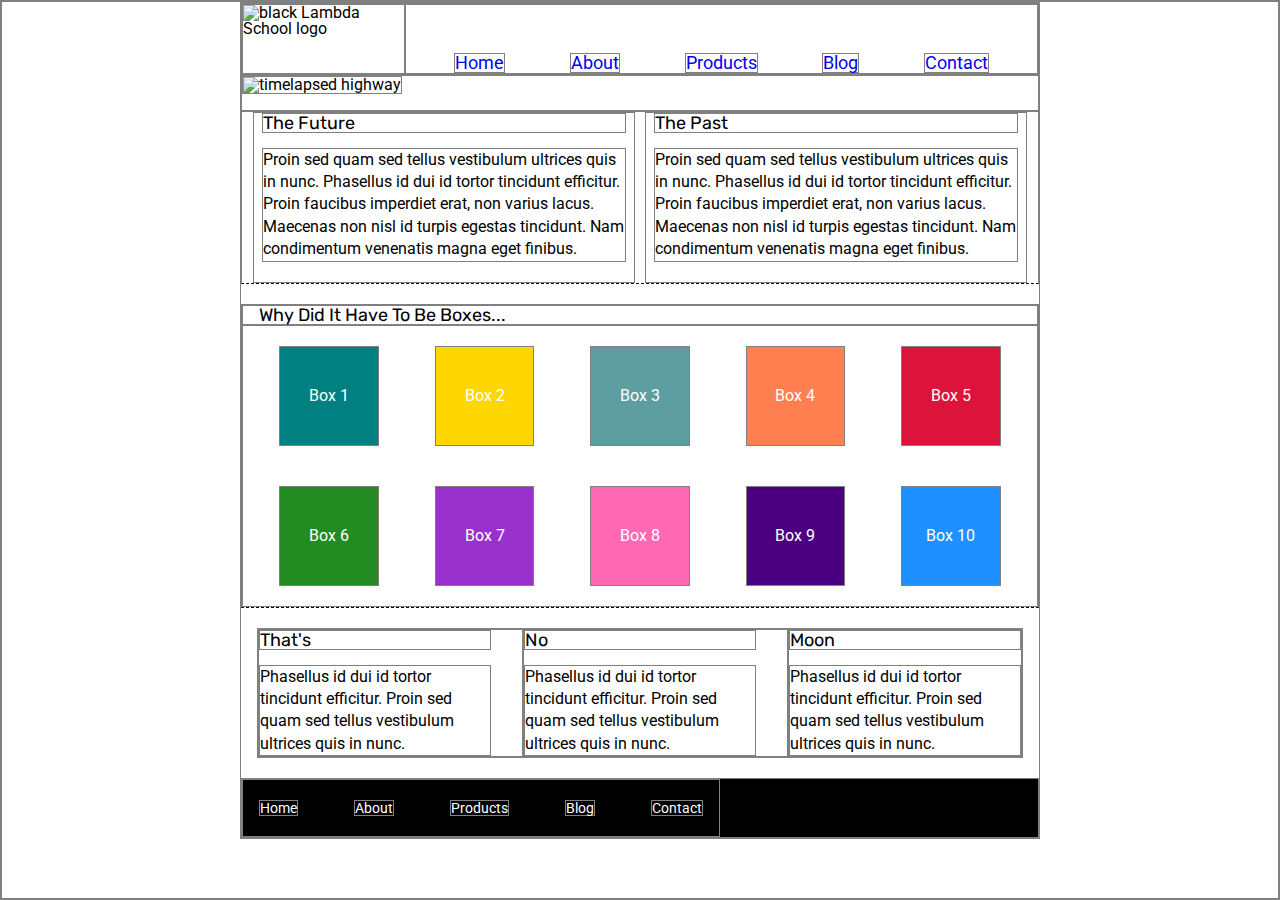
==== index.html @ ba4b600d "finished with index starting on about" ====
<!doctype html>

<html lang="en">
<head>
  <meta charset="utf-8">

  <title>Sprint Challenge - Home</title>

  <link href="https://fonts.googleapis.com/css?family=Roboto|Rubik" rel="stylesheet">
  <link rel="stylesheet" href="css/index.css">

</head>

<body>
    <div class="container">
        <header>
        <img src="img/lambda-black.png" alt="black Lambda School logo">
        <nav>
            <a href="#">Home</a>
            <a href="about.html">About</a>
            <a href="#">Products</a>
            <a href="#">Blog</a>
            <a href="#">Contact</a>
        </nav>
        </header> 
        <div>
        <img class="banner" src="img/jumbo.jpg" alt="timelapsed highway">
        </div>
        <section class="top-content">
            <div class="text-container">
                <h2>The Future</h2>
                <p>Proin sed quam sed tellus vestibulum ultrices quis in nunc. Phasellus id dui id tortor tincidunt efficitur. Proin faucibus imperdiet erat, non varius lacus. Maecenas non nisl id turpis egestas tincidunt. Nam condimentum venenatis magna eget finibus.</p>
            </div>
            <div class="text-container">
                <h2>The Past</h2>
                <p>Proin sed quam sed tellus vestibulum ultrices quis in nunc. Phasellus id dui id tortor tincidunt efficitur. Proin faucibus imperdiet erat, non varius lacus. Maecenas non nisl id turpis egestas tincidunt. Nam condimentum venenatis magna eget finibus.</p>
            </div>
        </section>
        
        <section class="middle-content">
        
            <h2>Why Did It Have To Be Boxes...</h2>
            
            <div class="boxes">
                <div class="box box1">Box 1</div>
                <div class="box box2">Box 2</div>
                <div class="box box3">Box 3</div>
                <div class="box box4">Box 4</div>
                <div class="box box5">Box 5</div>
                <div class="box box6">Box 6</div>
                <div class="box box7">Box 7</div>
                <div class="box box8">Box 8</div>
                <div class="box box9">Box 9</div>
                <div class="box box10">Box 10</div>
            </div>
        
        </section>

        <section class="bottom-content">

            <div class="text-container">
                <h2>That's</h2>
                <p>Phasellus id dui id tortor tincidunt efficitur. Proin sed quam sed tellus vestibulum ultrices quis in nunc.</p>
            </div>
            <div class="text-container">
                <h2>No</h2>
                <p>Phasellus id dui id tortor tincidunt efficitur. Proin sed quam sed tellus vestibulum ultrices quis in nunc.</p>
            </div>
            <div class="text-container">
                <h2>Moon</h2>
                <p>Phasellus id dui id tortor tincidunt efficitur. Proin sed quam sed tellus vestibulum ultrices quis in nunc.</p>
            </div>

        </section>
        
        <footer>
            <nav>
                <a href="#">Home</a>
                <a href="#">About</a>
                <a href="#">Products</a>
                <a href="#">Blog</a>
                <a href="#">Contact</a>
            </nav>
        </footer>
    </div><!-- container -->        
</body>
</html>
---- css/index.css ----
/* http://meyerweb.com/eric/tools/css/reset/ 
   v2.0 | 20110126
   License: none (public domain)
*/

html, body, div, span, applet, object, iframe,
h1, h2, h3, h4, h5, h6, p, blockquote, pre,
a, abbr, acronym, address, big, cite, code,
del, dfn, em, img, ins, kbd, q, s, samp,
small, strike, strong, sub, sup, tt, var,
b, u, i, center,
dl, dt, dd, ol, ul, li,
fieldset, form, label, legend,
table, caption, tbody, tfoot, thead, tr, th, td,
article, aside, canvas, details, embed, 
figure, figcaption, footer, header, hgroup, 
menu, nav, output, ruby, section, summary,
time, mark, audio, video {
	margin: 0;
	padding: 0;
	font-size: 100%;
	font: inherit;
	vertical-align: baseline;
}
/* HTML5 display-role reset for older browsers */
article, aside, details, figcaption, figure, 
footer, header, hgroup, menu, nav, section {
	display: block;
}
body {
	line-height: 1;
}
ol, ul {
	list-style: none;
}
blockquote, q {
	quotes: none;
}
blockquote:before, blockquote:after,
q:before, q:after {
	content: '';
	content: none;
}
table {
	border-collapse: collapse;
	border-spacing: 0;
}

* {
    box-sizing: border-box;
    border: 1px solid gray;
}

html, body {
    height: 100%;
    font-family: 'Roboto', sans-serif;
    border: 1px solid gray;
}

h1, h2, h3, h4, h5 {
    font-size: 18px;
    margin-bottom: 15px;
    font-family: 'Rubik', sans-serif;
}

p {
    line-height: 1.4;
}

.container {
    width: 800px;
    margin: 0 auto;
}

/* header */
header{
    display: flex;

}

/* header img{
width: 50px;
} */

header nav {
    display: flex;
    justify-content: space-around;
    align-items: center;
    padding: 20px 2%;
    font-size: 18px;
    width: 100%;
    color: #000;
    padding-top: 6%;
    padding-bottom: 0%;
    /* margin-top: 4%; */
}

nav, a {
    text-decoration: none;
}

/* top section */

.banner {
    width: 100%;
    margin-bottom: 2%;
}

text-container h2 {
    margin-top: 4%;
}

.top-content {
    display: flex;
    flex-wrap: wrap;
    justify-content: space-evenly;
    margin-bottom: 20px;
    border-bottom: 1px dashed black;
}

.top-content .text-container {
    width: 48%;
    padding: 0 1%;
    padding-bottom: 20px;  
}

/* middle section */

.middle-content {
    margin-bottom: 20px;
    border-bottom: 1px dashed black;
}

.middle-content h2 {
    padding: 0 2%;
    margin-bottom: 0;
}

.middle-content .boxes {
    display: flex;
    flex-wrap: wrap;
    justify-content: space-evenly;
}

.middle-content .boxes .box {
    width: 12.5%;
    height: 100px;
    /* background: black; */
    margin: 20px 2.5%;
    color: white;
    display: flex;
    align-items: center;
    justify-content: center;
}

/* boxes */

.box1{
background: teal;
}

.box2{
    background: gold;
}

.box3{
    background: cadetblue;
}

.box4{
    background:coral ;
}

.box5{
    background: crimson;
}

.box6{
    background: forestgreen;
}

.box7{
    background: darkorchid;
}

.box8{
    background: hotpink;
}

.box9{
    background:indigo ;
}

.box10{
    background: dodgerblue;
}

/* bottom section */

.bottom-content {
    display: flex;
    margin: 0 2% 20px;
    justify-content: space-around;
}

.bottom-content .text-container {
    padding-right: 4%;
}

.bottom-content .text-container:last-child {
    padding-right: 0;
}

/* footer */

footer {
    width: 100%;
    background: black;
}

footer nav {
    width: 60%;
    display: flex;
    justify-content: space-between;
    align-items: center;
    padding: 20px 2%;
    font-size: 14px;
}

footer nav a {
    color: white;
    text-decoration: none;
}
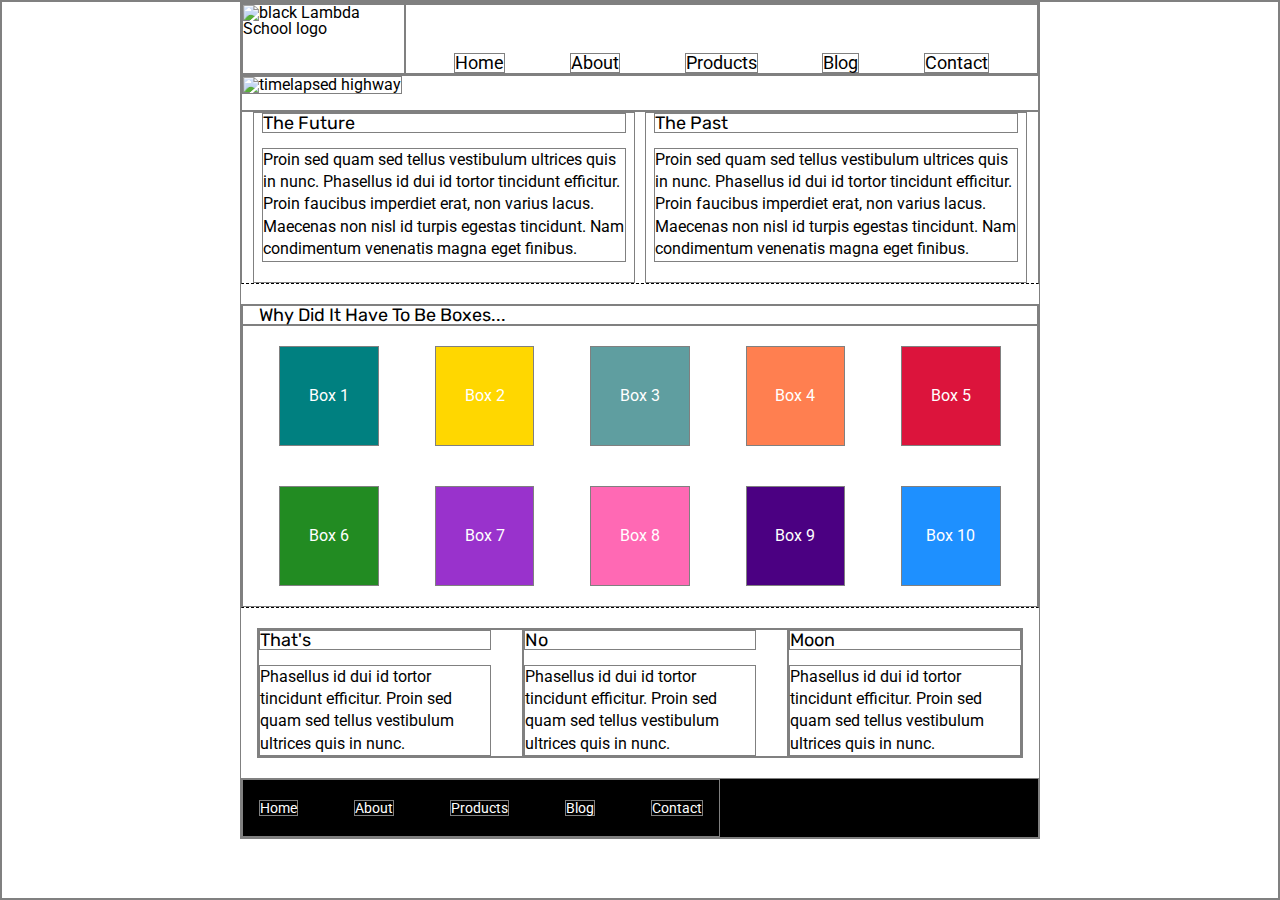
==== commit 31bc7215: "improved about page but not finished" ====
--- a/index.html
+++ b/index.html
@@ -13,7 +13,7 @@
 
 <body>
     <div class="container">
-        <header>
+        <header class="headerHome">
         <img src="img/lambda-black.png" alt="black Lambda School logo">
         <nav>
             <a href="#">Home</a>
--- a/css/index.css
+++ b/css/index.css
@@ -89,7 +89,7 @@
     padding: 20px 2%;
     font-size: 18px;
     width: 100%;
-    color: #000;
+    
     padding-top: 6%;
     padding-bottom: 0%;
     /* margin-top: 4%; */
@@ -97,6 +97,7 @@
 
 nav, a {
     text-decoration: none;
+    color: #000;
 }
 
 /* top section */
@@ -106,9 +107,11 @@
     margin-bottom: 2%;
 }
 
-text-container h2 {
+
+
+/* text-container h2 {
     margin-top: 4%;
-}
+} */
 
 .top-content {
     display: flex;
@@ -232,3 +235,72 @@
     text-decoration: none;
 }
 
+/* about section */
+
+
+.aboutHeader{
+    width: 50%;
+    display: flex;
+    
+    border: 3px solid green;
+    /* justify-content: center; */
+}
+
+.aboutNav{
+    width: 50%;
+    border: 3px solid red;
+}
+
+.bannerDiv{
+    display: flex;
+    justify-content: center;
+}
+
+.aboutBanner{
+    width: 40%;
+    align-items: center;
+
+}
+
+/* about middle */
+.cards{
+    display: flex;
+    flex-wrap: wrap;
+    width: 100%;
+    max-height: 100%;
+}
+
+h3 {
+    width:40%;
+}
+
+.pA{
+    width:40%;
+}
+
+/* figure img {
+    width:45%;
+}
+
+figcaption{
+    width: 45%; */
+/* }
+.strategy{
+    display: flex;
+    flex-direction: column;
+}
+
+.how{
+    display: flex;
+    flex-direction: column;
+}
+
+.places{
+    display: flex;
+    flex-direction: column;
+}
+
+.collab{
+    display: flex;
+    flex-direction: column;
+} */
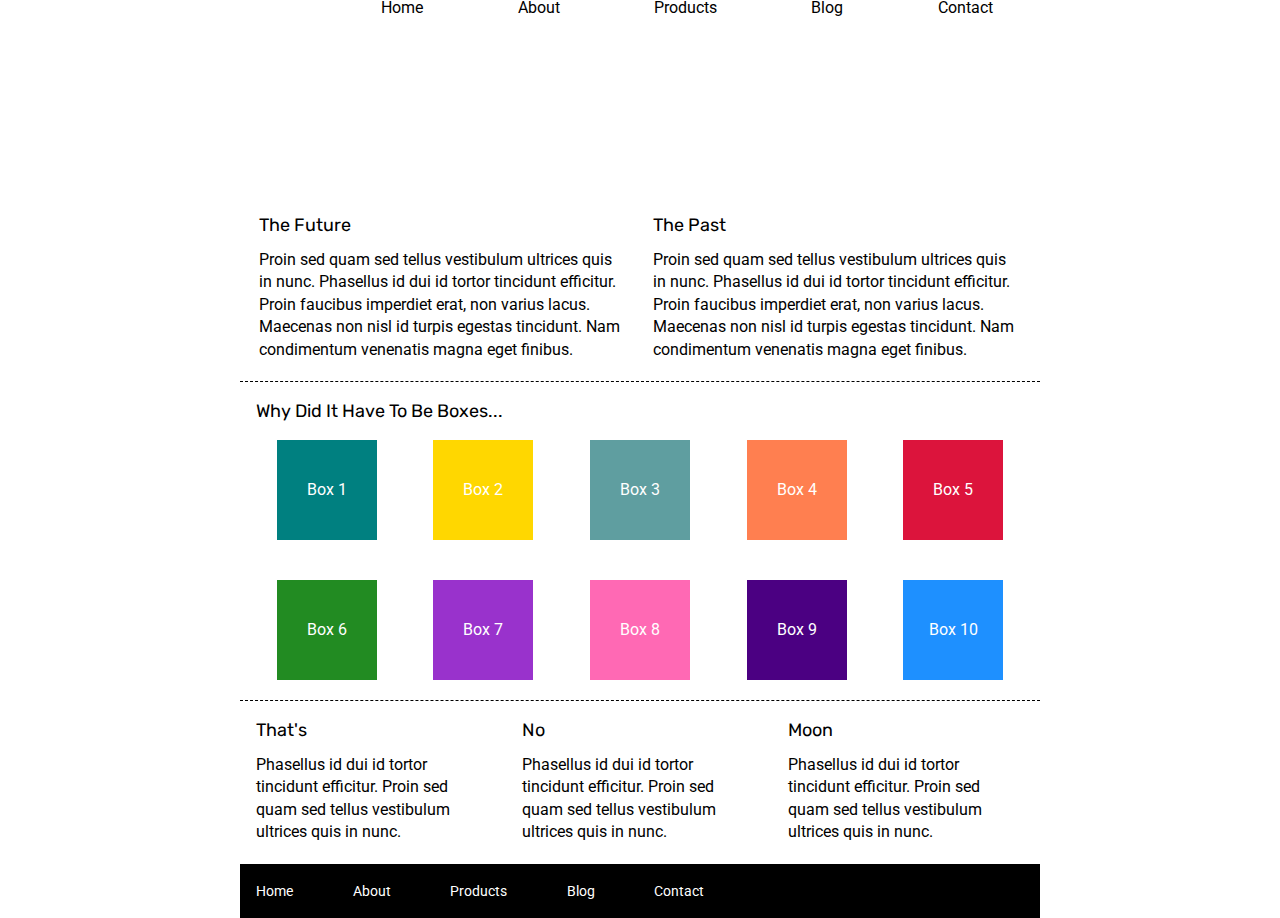
==== commit b22a9d47: "completed part one" ====
--- a/index.html
+++ b/index.html
@@ -13,20 +13,16 @@
 
 <body>
     <div class="container">
-        <header class="headerHome">
-        <img src="img/lambda-black.png" alt="black Lambda School logo">
-        <nav>
-            <a href="#">Home</a>
-            <a href="about.html">About</a>
-            <a href="#">Products</a>
-            <a href="#">Blog</a>
-            <a href="#">Contact</a>
+        <nav class="top">
+            <img src="/img/lambda-black.png" alt="">
+            <a href="index.html" target="_blank">Home</a>
+            <a href="about.html" target="_blank">About</a>
+            <a href="#" target="_blank">Products</a>
+            <a href="#" target="_blank">Blog</a>
+            <a href="#" target="_blank">Contact</a>
         </nav>
-        </header> 
-        <div>
-        <img class="banner" src="img/jumbo.jpg" alt="timelapsed highway">
-        </div>
         <section class="top-content">
+            <div class="topPic"></div>
             <div class="text-container">
                 <h2>The Future</h2>
                 <p>Proin sed quam sed tellus vestibulum ultrices quis in nunc. Phasellus id dui id tortor tincidunt efficitur. Proin faucibus imperdiet erat, non varius lacus. Maecenas non nisl id turpis egestas tincidunt. Nam condimentum venenatis magna eget finibus.</p>
@@ -74,7 +70,7 @@
         </section>
         
         <footer>
-            <nav>
+            <nav class="bottom">
                 <a href="#">Home</a>
                 <a href="#">About</a>
                 <a href="#">Products</a>
--- a/css/index.css
+++ b/css/index.css
@@ -18,7 +18,7 @@
 time, mark, audio, video {
 	margin: 0;
 	padding: 0;
-	font-size: 100%;
+	font-size: 62.5%;
 	font: inherit;
 	vertical-align: baseline;
 }
@@ -48,13 +48,12 @@
 
 * {
     box-sizing: border-box;
-    border: 1px solid gray;
+    /* border: 2px solid black; */
 }
 
 html, body {
     height: 100%;
     font-family: 'Roboto', sans-serif;
-    border: 1px solid gray;
 }
 
 h1, h2, h3, h4, h5 {
@@ -72,53 +71,23 @@
     margin: 0 auto;
 }
 
-/* header */
-header{
-    display: flex;
-
-}
-
-/* header img{
-width: 50px;
-} */
-
-header nav {
-    display: flex;
-    justify-content: space-around;
-    align-items: center;
-    padding: 20px 2%;
-    font-size: 18px;
-    width: 100%;
-    
-    padding-top: 6%;
-    padding-bottom: 0%;
-    /* margin-top: 4%; */
-}
-
-nav, a {
-    text-decoration: none;
-    color: #000;
-}
-
-/* top section */
-
-.banner {
-    width: 100%;
-    margin-bottom: 2%;
-}
-
-
-
-/* text-container h2 {
-    margin-top: 4%;
-} */
-
 .top-content {
     display: flex;
     flex-wrap: wrap;
     justify-content: space-evenly;
     margin-bottom: 20px;
     border-bottom: 1px dashed black;
+    width: 100%;
+}
+.top{
+    display:flex;
+    justify-content:space-around;
+    align-items: flex-end;
+}
+.top a{
+    color:black;
+    text-decoration: none;
+    
 }
 
 .top-content .text-container {
@@ -126,8 +95,15 @@
     padding: 0 1%;
     padding-bottom: 20px;  
 }
+.topPic{
+    background:url(/img/jumbo.jpg);
+    background-repeat: no-repeat;
+    background-position: center;
+    width: 100%;
+    height: 200px;
+    
+}
 
-/* middle section */
 
 .middle-content {
     margin-bottom: 20px;
@@ -155,51 +131,36 @@
     align-items: center;
     justify-content: center;
 }
-
-/* boxes */
-
 .box1{
-background: teal;
+    background: teal;
 }
-
 .box2{
-    background: gold;
+    background:gold;
 }
-
 .box3{
     background: cadetblue;
 }
-
 .box4{
-    background:coral ;
+    background:coral;
 }
-
 .box5{
-    background: crimson;
+    background:crimson;
 }
-
 .box6{
     background: forestgreen;
 }
-
 .box7{
-    background: darkorchid;
+    background:darkorchid;
 }
-
 .box8{
     background: hotpink;
 }
-
 .box9{
-    background:indigo ;
+    background:indigo;
 }
-
 .box10{
-    background: dodgerblue;
+    background:dodgerblue;
 }
-
-/* bottom section */
-
 .bottom-content {
     display: flex;
     margin: 0 2% 20px;
@@ -213,8 +174,6 @@
 .bottom-content .text-container:last-child {
     padding-right: 0;
 }
-
-/* footer */
 
 footer {
     width: 100%;
@@ -233,74 +192,4 @@
 footer nav a {
     color: white;
     text-decoration: none;
-}
-
-/* about section */
-
-
-.aboutHeader{
-    width: 50%;
-    display: flex;
-    
-    border: 3px solid green;
-    /* justify-content: center; */
-}
-
-.aboutNav{
-    width: 50%;
-    border: 3px solid red;
-}
-
-.bannerDiv{
-    display: flex;
-    justify-content: center;
-}
-
-.aboutBanner{
-    width: 40%;
-    align-items: center;
-
-}
-
-/* about middle */
-.cards{
-    display: flex;
-    flex-wrap: wrap;
-    width: 100%;
-    max-height: 100%;
-}
-
-h3 {
-    width:40%;
-}
-
-.pA{
-    width:40%;
-}
-
-/* figure img {
-    width:45%;
-}
-
-figcaption{
-    width: 45%; */
-/* }
-.strategy{
-    display: flex;
-    flex-direction: column;
-}
-
-.how{
-    display: flex;
-    flex-direction: column;
-}
-
-.places{
-    display: flex;
-    flex-direction: column;
-}
-
-.collab{
-    display: flex;
-    flex-direction: column;
-} */
+}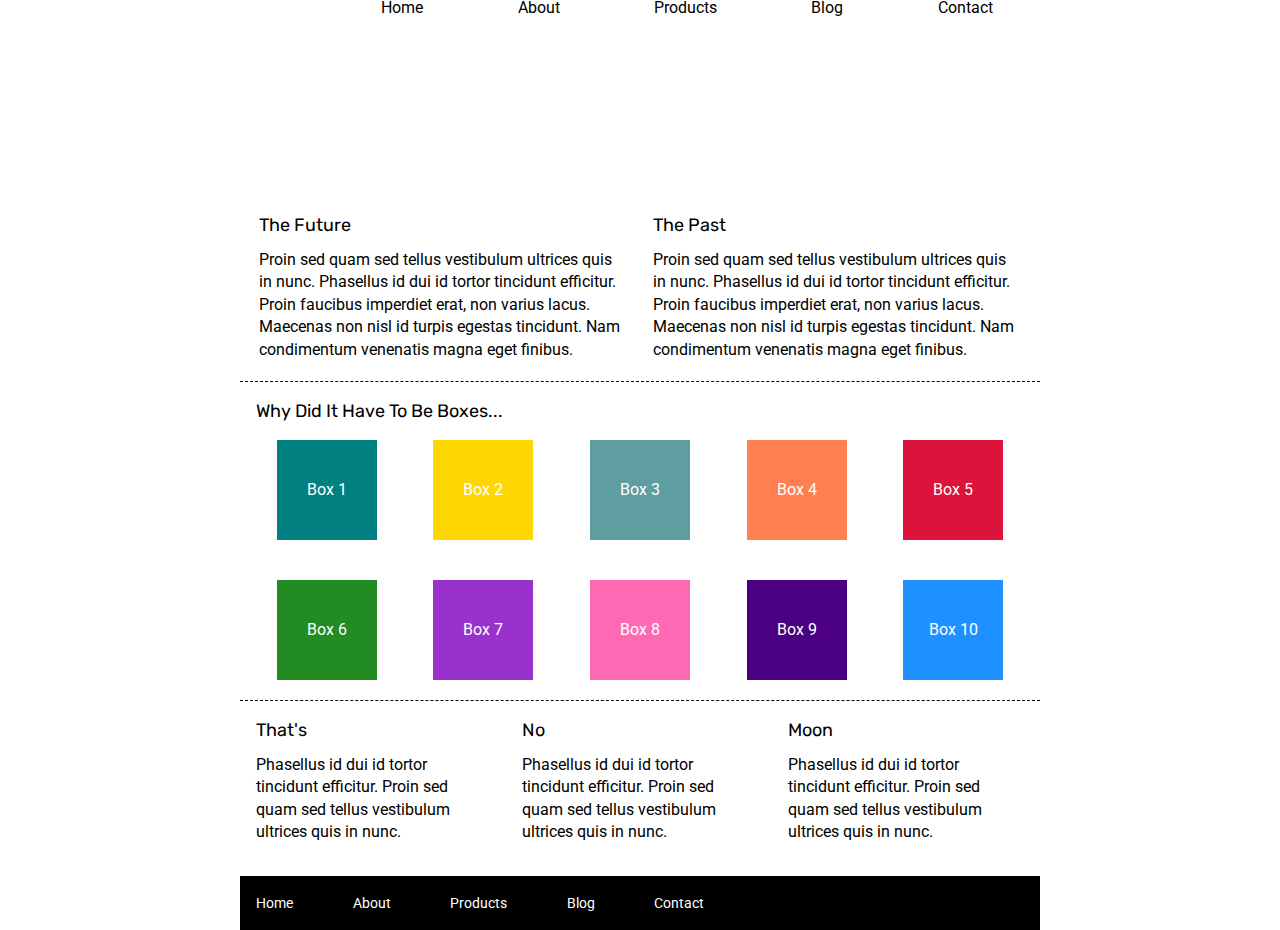
==== commit 5be64354: "completed 2 stretch goals and the study questions" ====
--- a/index.html
+++ b/index.html
@@ -1,83 +1,101 @@
-<!doctype html>
+<!DOCTYPE html>
 
 <html lang="en">
-<head>
-  <meta charset="utf-8">
+  <head>
+    <meta charset="utf-8" />
 
-  <title>Sprint Challenge - Home</title>
+    <title>Sprint Challenge - Home</title>
 
-  <link href="https://fonts.googleapis.com/css?family=Roboto|Rubik" rel="stylesheet">
-  <link rel="stylesheet" href="css/index.css">
+    <link
+      href="https://fonts.googleapis.com/css?family=Roboto|Rubik"
+      rel="stylesheet"
+    />
+    <link rel="stylesheet" href="css/index.css" />
+  </head>
 
-</head>
+  <body>
+    <div class="container">
+      <nav class="top">
+        <img src="/img/lambda-black.png" alt="" />
+        <a href="index.html" target="_blank">Home</a>
+        <a href="about.html" target="_blank">About</a>
+        <a href="#" target="_blank">Products</a>
+        <a href="#" target="_blank">Blog</a>
+        <a href="#" target="_blank">Contact</a>
+      </nav>
+      <section class="top-content">
+        <div class="topPic"></div>
+        <div class="text-container">
+          <h2>The Future</h2>
+          <p>
+            Proin sed quam sed tellus vestibulum ultrices quis in nunc.
+            Phasellus id dui id tortor tincidunt efficitur. Proin faucibus
+            imperdiet erat, non varius lacus. Maecenas non nisl id turpis
+            egestas tincidunt. Nam condimentum venenatis magna eget finibus.
+          </p>
+        </div>
+        <div class="text-container">
+          <h2>The Past</h2>
+          <p>
+            Proin sed quam sed tellus vestibulum ultrices quis in nunc.
+            Phasellus id dui id tortor tincidunt efficitur. Proin faucibus
+            imperdiet erat, non varius lacus. Maecenas non nisl id turpis
+            egestas tincidunt. Nam condimentum venenatis magna eget finibus.
+          </p>
+        </div>
+      </section>
 
-<body>
-    <div class="container">
-        <nav class="top">
-            <img src="/img/lambda-black.png" alt="">
-            <a href="index.html" target="_blank">Home</a>
-            <a href="about.html" target="_blank">About</a>
-            <a href="#" target="_blank">Products</a>
-            <a href="#" target="_blank">Blog</a>
-            <a href="#" target="_blank">Contact</a>
+      <section class="middle-content">
+        <h2>Why Did It Have To Be Boxes...</h2>
+
+        <div class="boxes">
+          <div class="box box1">Box 1</div>
+          <div class="box box2">Box 2</div>
+          <div class="box box3">Box 3</div>
+          <div class="box box4">Box 4</div>
+          <div class="box box5">Box 5</div>
+          <div class="box box6">Box 6</div>
+          <div class="box box7">Box 7</div>
+          <div class="box box8">Box 8</div>
+          <div class="box box9">Box 9</div>
+          <div class="box box10">Box 10</div>
+        </div>
+      </section>
+
+      <section class="bottom-content">
+        <div class="text-container">
+          <h2>That's</h2>
+          <p>
+            Phasellus id dui id tortor tincidunt efficitur. Proin sed quam sed
+            tellus vestibulum ultrices quis in nunc.
+          </p>
+        </div>
+        <div class="text-container">
+          <h2>No</h2>
+          <p>
+            Phasellus id dui id tortor tincidunt efficitur. Proin sed quam sed
+            tellus vestibulum ultrices quis in nunc.
+          </p>
+        </div>
+        <div class="text-container">
+          <h2>Moon</h2>
+          <p>
+            Phasellus id dui id tortor tincidunt efficitur. Proin sed quam sed
+            tellus vestibulum ultrices quis in nunc.
+          </p>
+        </div>
+      </section>
+
+      <footer>
+        <nav class="bottom">
+          <a href="#">Home</a>
+          <a href="#">About</a>
+          <a href="#">Products</a>
+          <a href="#">Blog</a>
+          <a href="#">Contact</a>
         </nav>
-        <section class="top-content">
-            <div class="topPic"></div>
-            <div class="text-container">
-                <h2>The Future</h2>
-                <p>Proin sed quam sed tellus vestibulum ultrices quis in nunc. Phasellus id dui id tortor tincidunt efficitur. Proin faucibus imperdiet erat, non varius lacus. Maecenas non nisl id turpis egestas tincidunt. Nam condimentum venenatis magna eget finibus.</p>
-            </div>
-            <div class="text-container">
-                <h2>The Past</h2>
-                <p>Proin sed quam sed tellus vestibulum ultrices quis in nunc. Phasellus id dui id tortor tincidunt efficitur. Proin faucibus imperdiet erat, non varius lacus. Maecenas non nisl id turpis egestas tincidunt. Nam condimentum venenatis magna eget finibus.</p>
-            </div>
-        </section>
-        
-        <section class="middle-content">
-        
-            <h2>Why Did It Have To Be Boxes...</h2>
-            
-            <div class="boxes">
-                <div class="box box1">Box 1</div>
-                <div class="box box2">Box 2</div>
-                <div class="box box3">Box 3</div>
-                <div class="box box4">Box 4</div>
-                <div class="box box5">Box 5</div>
-                <div class="box box6">Box 6</div>
-                <div class="box box7">Box 7</div>
-                <div class="box box8">Box 8</div>
-                <div class="box box9">Box 9</div>
-                <div class="box box10">Box 10</div>
-            </div>
-        
-        </section>
-
-        <section class="bottom-content">
-
-            <div class="text-container">
-                <h2>That's</h2>
-                <p>Phasellus id dui id tortor tincidunt efficitur. Proin sed quam sed tellus vestibulum ultrices quis in nunc.</p>
-            </div>
-            <div class="text-container">
-                <h2>No</h2>
-                <p>Phasellus id dui id tortor tincidunt efficitur. Proin sed quam sed tellus vestibulum ultrices quis in nunc.</p>
-            </div>
-            <div class="text-container">
-                <h2>Moon</h2>
-                <p>Phasellus id dui id tortor tincidunt efficitur. Proin sed quam sed tellus vestibulum ultrices quis in nunc.</p>
-            </div>
-
-        </section>
-        
-        <footer>
-            <nav class="bottom">
-                <a href="#">Home</a>
-                <a href="#">About</a>
-                <a href="#">Products</a>
-                <a href="#">Blog</a>
-                <a href="#">Contact</a>
-            </nav>
-        </footer>
-    </div><!-- container -->        
-</body>
-</html>+      </footer>
+    </div>
+    <!-- container -->
+  </body>
+</html>
--- a/css/index.css
+++ b/css/index.css
@@ -66,11 +66,14 @@
     line-height: 1.4;
 }
 
+
+/* Beginning top of page */
+
+
 .container {
     width: 800px;
     margin: 0 auto;
 }
-
 .top-content {
     display: flex;
     flex-wrap: wrap;
@@ -89,20 +92,33 @@
     text-decoration: none;
     
 }
-
 .top-content .text-container {
     width: 48%;
     padding: 0 1%;
     padding-bottom: 20px;  
 }
+.text-container-about {
+    width: 100%;
+    padding: 0 1%;
+    padding-bottom: 20px;  
+}
 .topPic{
     background:url(/img/jumbo.jpg);
     background-repeat: no-repeat;
     background-position: center;
     width: 100%;
-    height: 200px;
-    
-}
+    height: 200px;   
+}
+.topPic-about{
+    background:url(/img/jumbo-about.png);
+    background-repeat: no-repeat;
+    background-position: center;
+    width: 100%;
+    height: 200px;   
+}
+
+
+/* middle content and cards */
 
 
 .middle-content {
@@ -131,6 +147,11 @@
     align-items: center;
     justify-content: center;
 }
+
+
+/* homepage colored boxes */
+
+
 .box1{
     background: teal;
 }
@@ -161,12 +182,94 @@
 .box10{
     background:dodgerblue;
 }
+
+
+/* about page cards */
+
+
+.cards{
+    display: flex;
+    flex-wrap: wrap;
+    justify-content: space-between;
+}
+.learn{
+    padding-bottom: 8%;
+}
+.collab{
+    width:47%;
+    margin: 2% 0;
+    height:50%;
+    padding-bottom: 6%;
+    border-bottom: 2px dotted black;
+    margin-bottom: 5%;
+}
+.collab a{
+    padding: 3%;
+    margin-top:6%;
+    border: 3px solid black;
+    border-radius: 15px;
+    text-decoration: none;
+    color:black; 
+}
+.office{
+    width:47%;
+    margin: 2% 0;
+    height:50%;
+    border-bottom: 2px dotted black;
+    margin-bottom: 5%;
+}
+.office a{
+    margin: 2% 0; 
+    padding: 3%;
+    margin-top:6%;
+    border: 3px solid black;
+    border-radius: 15px;
+    text-decoration: none;
+    color:black;
+    width: 47%;
+   
+}
+.computer{
+    padding-bottom: 6%;
+    border-bottom: 2px dotted black;
+    width: 47%;
+    margin: 2% 0;
+
+}
+.computer a{
+    padding: 3%;
+    margin-top:6%;
+    border: 3px solid black;
+    border-radius: 15px;
+    text-decoration: none;
+    color:black; 
+}
+.hand{
+    border-bottom: 2px dotted black;
+    width: 47%;
+    margin:2% 0;
+}
+.hand a{
+    padding: 3%;
+    margin-top:6%;
+    border: 3px solid black;
+    border-radius: 15px;
+    text-decoration: none;
+    color:black; 
+}
+
+
+/* Footer and bottom content */
+
+
 .bottom-content {
     display: flex;
     margin: 0 2% 20px;
     justify-content: space-around;
 }
-
+.bottom{
+    margin: 4% 0;
+}
 .bottom-content .text-container {
     padding-right: 4%;
 }
